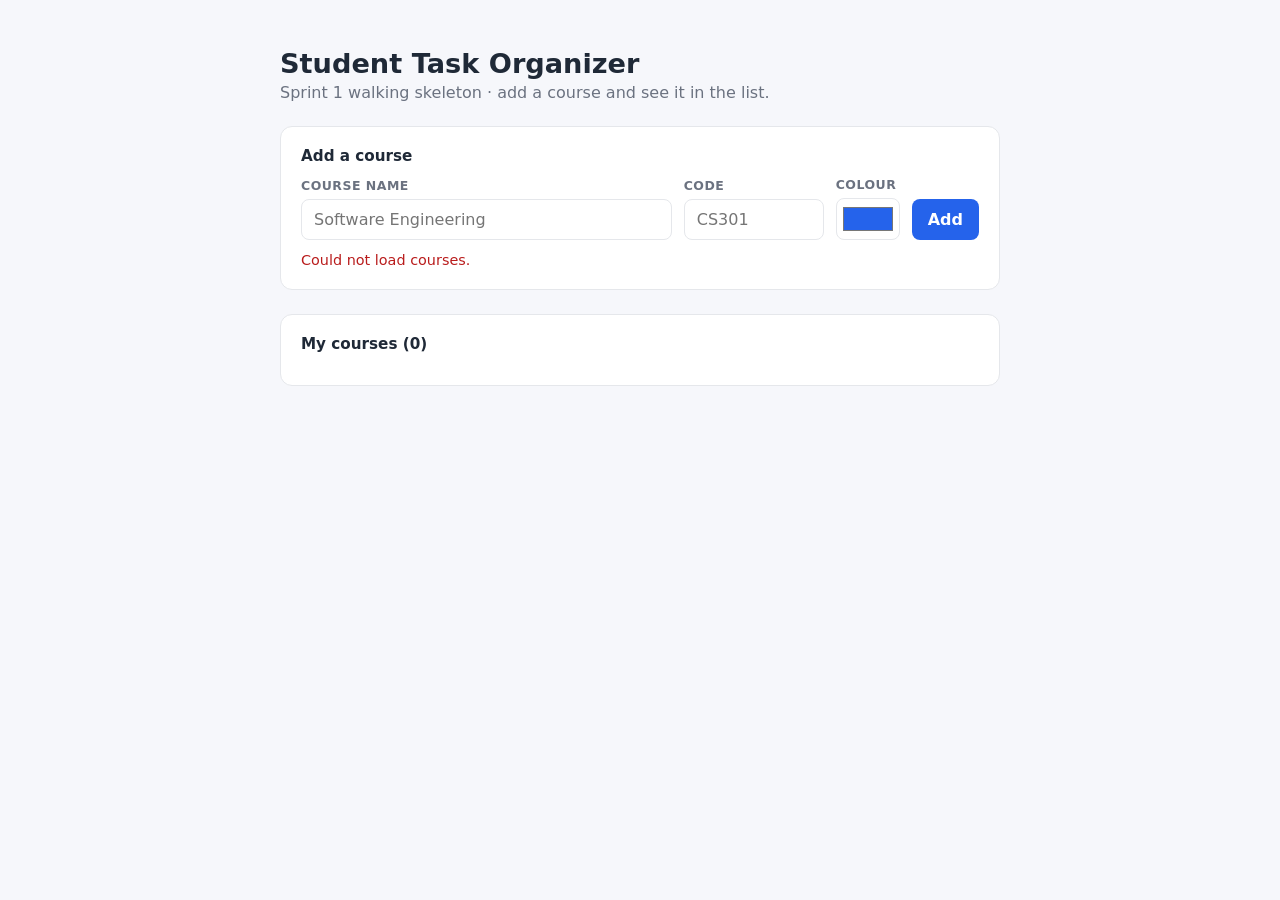
==== static/index.html @ 5beeb6f1 "chore: harden the sprint 1 walking skeleton (#1) - strip course names/codes and reject duplicates (4" ====
<!DOCTYPE html>
<html lang="en">
<head>
  <meta charset="utf-8">
  <meta name="viewport" content="width=device-width, initial-scale=1">
  <title>Student Task Organizer</title>
  <style>
    :root {
      --bg: #f6f7fb;
      --card: #ffffff;
      --ink: #1f2937;
      --muted: #6b7280;
      --line: #e5e7eb;
      --accent: #2563eb;
      --danger: #b91c1c;
    }

    * { box-sizing: border-box; }

    body {
      margin: 0;
      font-family: system-ui, -apple-system, "Segoe UI", sans-serif;
      background: var(--bg);
      color: var(--ink);
    }

    main {
      max-width: 760px;
      margin: 48px auto;
      padding: 0 20px;
    }

    header h1 { margin: 0 0 4px; font-size: 1.7rem; }
    header p { margin: 0 0 24px; color: var(--muted); }

    .card {
      background: var(--card);
      border: 1px solid var(--line);
      border-radius: 12px;
      padding: 20px;
      margin-bottom: 24px;
    }

    form {
      display: grid;
      grid-template-columns: 1fr 140px 64px auto;
      gap: 12px;
      align-items: end;
    }

    label {
      display: block;
      margin-bottom: 6px;
      font-size: 0.78rem;
      font-weight: 600;
      color: var(--muted);
      text-transform: uppercase;
      letter-spacing: 0.04em;
    }

    input[type="text"] {
      width: 100%;
      padding: 10px 12px;
      border: 1px solid var(--line);
      border-radius: 8px;
      font: inherit;
    }

    input[type="color"] {
      width: 100%;
      height: 42px;
      padding: 4px;
      border: 1px solid var(--line);
      border-radius: 8px;
      background: #fff;
      cursor: pointer;
    }

    button {
      padding: 11px 16px;
      border: 0;
      border-radius: 8px;
      background: var(--accent);
      color: #fff;
      font: inherit;
      font-weight: 600;
      cursor: pointer;
    }

    button:hover { background: #1d4ed8; }

    h2 { margin: 0 0 12px; font-size: 0.95rem; }

    ul { margin: 0; padding: 0; list-style: none; }

    li {
      display: flex;
      align-items: center;
      gap: 12px;
      padding: 12px 0;
      border-top: 1px solid var(--line);
    }

    li:first-child { border-top: 0; }

    .dot { width: 14px; height: 14px; border-radius: 50%; flex: none; }
    .name { font-weight: 600; }
    .meta { margin-left: auto; color: var(--muted); font-size: 0.85rem; }
    .empty { margin: 8px 0; color: var(--muted); }
    .error { min-height: 1.2em; margin: 12px 0 0; color: var(--danger); font-size: 0.9rem; }

    @media (max-width: 600px) {
      form { grid-template-columns: 1fr 1fr; }
      form button { grid-column: 1 / -1; }
    }
  </style>
</head>
<body>
  <main>
    <header>
      <h1>Student Task Organizer</h1>
      <p>Sprint 1 walking skeleton &middot; add a course and see it in the list.</p>
    </header>

    <section class="card">
      <h2>Add a course</h2>
      <form id="course-form">
        <div>
          <label for="name">Course name</label>
          <input id="name" name="name" type="text" placeholder="Software Engineering" maxlength="100" required>
        </div>
        <div>
          <label for="code">Code</label>
          <input id="code" name="code" type="text" placeholder="CS301" maxlength="20">
        </div>
        <div>
          <label for="color">Colour</label>
          <input id="color" name="color" type="color" value="#2563eb">
        </div>
        <button type="submit">Add</button>
      </form>
      <p class="error" id="error" role="alert"></p>
    </section>

    <section class="card">
      <h2>My courses (<span id="count">0</span>)</h2>
      <ul id="course-list"></ul>
      <p class="empty" id="empty" hidden>No courses yet. Add your first one above.</p>
    </section>
  </main>

  <script>
    const form = document.querySelector("#course-form");
    const nameInput = document.querySelector("#name");
    const codeInput = document.querySelector("#code");
    const colorInput = document.querySelector("#color");
    const list = document.querySelector("#course-list");
    const empty = document.querySelector("#empty");
    const count = document.querySelector("#count");
    const error = document.querySelector("#error");

    function showError(message) {
      error.textContent = message;
    }

    function render(courses) {
      list.replaceChildren();
      count.textContent = courses.length;
      empty.hidden = courses.length > 0;

      for (const course of courses) {
        const item = document.createElement("li");

        const dot = document.createElement("span");
        dot.className = "dot";
        dot.style.background = course.color || "#cbd5e1";
        item.append(dot);

        const name = document.createElement("span");
        name.className = "name";
        name.textContent = course.name;
        item.append(name);

        const meta = document.createElement("span");
        meta.className = "meta";
        meta.textContent = [course.code, `#${course.id}`].filter(Boolean).join(" \u00b7 ");
        item.append(meta);

        list.append(item);
      }
    }

    async function loadCourses() {
      const response = await fetch("/api/courses");
      if (!response.ok) {
        showError("Could not load courses.");
        return;
      }
      render(await response.json());
    }

    form.addEventListener("submit", async (event) => {
      event.preventDefault();
      showError("");

      const payload = {
        name: nameInput.value,
        code: codeInput.value || null,
        color: colorInput.value,
      };

      const response = await fetch("/api/courses", {
        method: "POST",
        headers: { "Content-Type": "application/json" },
        body: JSON.stringify(payload),
      });

      if (!response.ok) {
        const body = await response.json().catch(() => ({}));
        const detail = body.detail;
        if (Array.isArray(detail)) {
          showError(detail.map((entry) => entry.msg).join(" "));
        } else {
          showError(detail || "Could not add the course.");
        }
        return;
      }

      form.reset();
      nameInput.focus();
      await loadCourses();
    });

    loadCourses();
  </script>
</body>
</html>
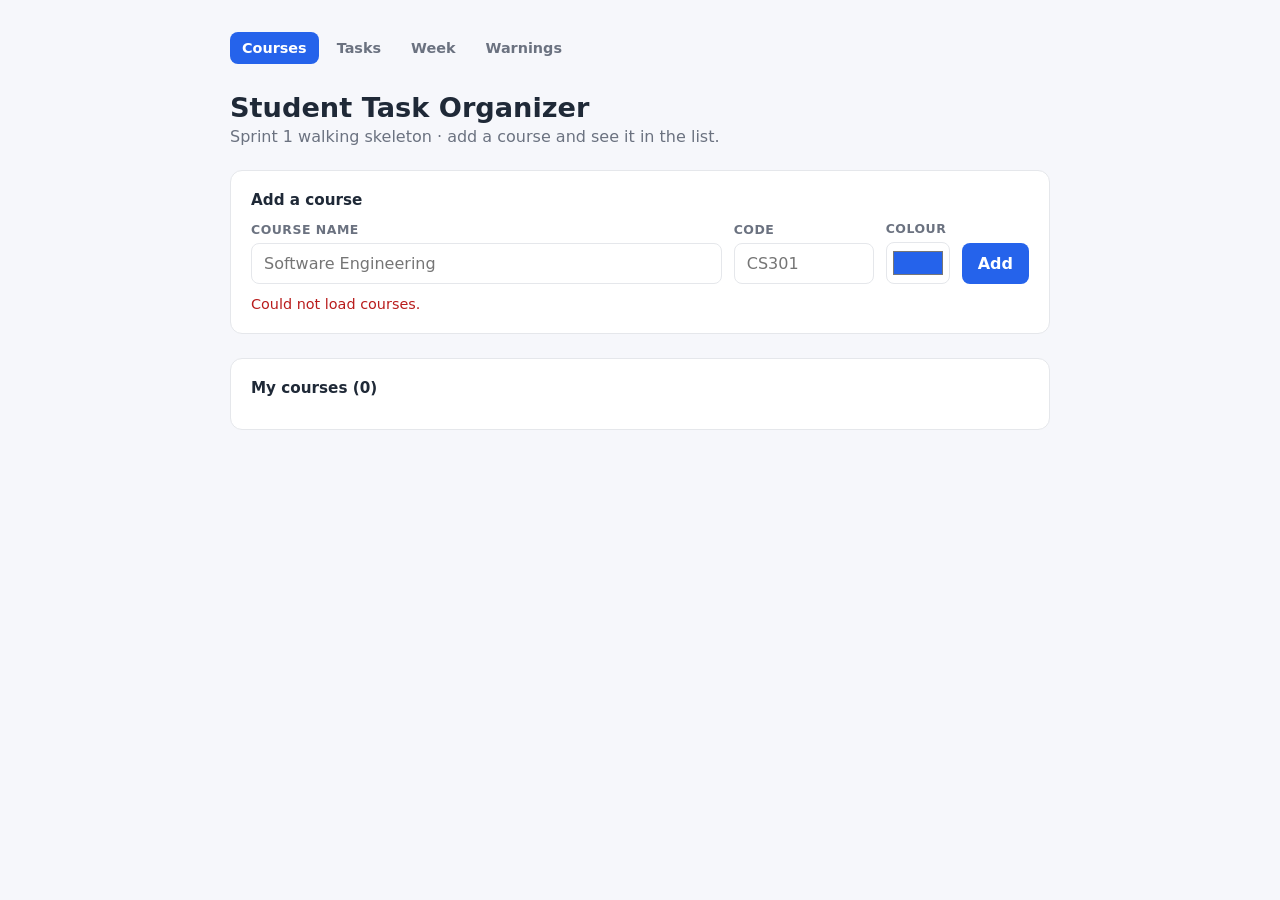
==== commit feaf8b7e: "chore: split the skeleton into one file per story (#7) - move shared models and stores into models.p" ====
--- a/static/index.html
+++ b/static/index.html
@@ -3,120 +3,18 @@
 <head>
   <meta charset="utf-8">
   <meta name="viewport" content="width=device-width, initial-scale=1">
-  <title>Student Task Organizer</title>
-  <style>
-    :root {
-      --bg: #f6f7fb;
-      --card: #ffffff;
-      --ink: #1f2937;
-      --muted: #6b7280;
-      --line: #e5e7eb;
-      --accent: #2563eb;
-      --danger: #b91c1c;
-    }
-
-    * { box-sizing: border-box; }
-
-    body {
-      margin: 0;
-      font-family: system-ui, -apple-system, "Segoe UI", sans-serif;
-      background: var(--bg);
-      color: var(--ink);
-    }
-
-    main {
-      max-width: 760px;
-      margin: 48px auto;
-      padding: 0 20px;
-    }
-
-    header h1 { margin: 0 0 4px; font-size: 1.7rem; }
-    header p { margin: 0 0 24px; color: var(--muted); }
-
-    .card {
-      background: var(--card);
-      border: 1px solid var(--line);
-      border-radius: 12px;
-      padding: 20px;
-      margin-bottom: 24px;
-    }
-
-    form {
-      display: grid;
-      grid-template-columns: 1fr 140px 64px auto;
-      gap: 12px;
-      align-items: end;
-    }
-
-    label {
-      display: block;
-      margin-bottom: 6px;
-      font-size: 0.78rem;
-      font-weight: 600;
-      color: var(--muted);
-      text-transform: uppercase;
-      letter-spacing: 0.04em;
-    }
-
-    input[type="text"] {
-      width: 100%;
-      padding: 10px 12px;
-      border: 1px solid var(--line);
-      border-radius: 8px;
-      font: inherit;
-    }
-
-    input[type="color"] {
-      width: 100%;
-      height: 42px;
-      padding: 4px;
-      border: 1px solid var(--line);
-      border-radius: 8px;
-      background: #fff;
-      cursor: pointer;
-    }
-
-    button {
-      padding: 11px 16px;
-      border: 0;
-      border-radius: 8px;
-      background: var(--accent);
-      color: #fff;
-      font: inherit;
-      font-weight: 600;
-      cursor: pointer;
-    }
-
-    button:hover { background: #1d4ed8; }
-
-    h2 { margin: 0 0 12px; font-size: 0.95rem; }
-
-    ul { margin: 0; padding: 0; list-style: none; }
-
-    li {
-      display: flex;
-      align-items: center;
-      gap: 12px;
-      padding: 12px 0;
-      border-top: 1px solid var(--line);
-    }
-
-    li:first-child { border-top: 0; }
-
-    .dot { width: 14px; height: 14px; border-radius: 50%; flex: none; }
-    .name { font-weight: 600; }
-    .meta { margin-left: auto; color: var(--muted); font-size: 0.85rem; }
-    .empty { margin: 8px 0; color: var(--muted); }
-    .error { min-height: 1.2em; margin: 12px 0 0; color: var(--danger); font-size: 0.9rem; }
-
-    @media (max-width: 600px) {
-      form { grid-template-columns: 1fr 1fr; }
-      form button { grid-column: 1 / -1; }
-    }
-  </style>
+  <title>Courses · Student Task Organizer</title>
+  <link rel="stylesheet" href="/static/style.css">
 </head>
 <body>
   <main>
+    <nav>
+      <a href="/" aria-current="page">Courses</a>
+      <a href="/tasks">Tasks</a>
+      <a href="/week">Week</a>
+      <a href="/warnings">Warnings</a>
+    </nav>
+
     <header>
       <h1>Student Task Organizer</h1>
       <p>Sprint 1 walking skeleton &middot; add a course and see it in the list.</p>
--- a/static/style.css
+++ b/static/style.css
@@ -0,0 +1,140 @@
+:root {
+  --bg: #f6f7fb;
+  --card: #ffffff;
+  --ink: #1f2937;
+  --muted: #6b7280;
+  --line: #e5e7eb;
+  --accent: #2563eb;
+  --danger: #b91c1c;
+}
+
+* { box-sizing: border-box; }
+
+body {
+  margin: 0;
+  font-family: system-ui, -apple-system, "Segoe UI", sans-serif;
+  background: var(--bg);
+  color: var(--ink);
+}
+
+main {
+  max-width: 860px;
+  margin: 0 auto;
+  padding: 32px 20px 48px;
+}
+
+nav {
+  display: flex;
+  flex-wrap: wrap;
+  gap: 6px;
+  margin-bottom: 28px;
+}
+
+nav a {
+  padding: 8px 12px;
+  border-radius: 8px;
+  color: var(--muted);
+  font-size: 0.9rem;
+  font-weight: 600;
+  text-decoration: none;
+}
+
+nav a:hover { background: #eef2ff; color: var(--accent); }
+nav a[aria-current="page"] { background: var(--accent); color: #fff; }
+
+header h1 { margin: 0 0 4px; font-size: 1.7rem; }
+header p { margin: 0 0 24px; color: var(--muted); }
+
+.card {
+  background: var(--card);
+  border: 1px solid var(--line);
+  border-radius: 12px;
+  padding: 20px;
+  margin-bottom: 24px;
+}
+
+form {
+  display: grid;
+  grid-template-columns: 1fr 140px 64px auto;
+  gap: 12px;
+  align-items: end;
+}
+
+label {
+  display: block;
+  margin-bottom: 6px;
+  font-size: 0.78rem;
+  font-weight: 600;
+  color: var(--muted);
+  text-transform: uppercase;
+  letter-spacing: 0.04em;
+}
+
+input[type="text"],
+input[type="date"],
+input[type="number"],
+select {
+  width: 100%;
+  padding: 10px 12px;
+  border: 1px solid var(--line);
+  border-radius: 8px;
+  background: #fff;
+  font: inherit;
+  color: inherit;
+}
+
+input[type="color"] {
+  width: 100%;
+  height: 42px;
+  padding: 4px;
+  border: 1px solid var(--line);
+  border-radius: 8px;
+  background: #fff;
+  cursor: pointer;
+}
+
+button {
+  padding: 11px 16px;
+  border: 0;
+  border-radius: 8px;
+  background: var(--accent);
+  color: #fff;
+  font: inherit;
+  font-weight: 600;
+  cursor: pointer;
+}
+
+button:hover { background: #1d4ed8; }
+
+h2 { margin: 0 0 12px; font-size: 0.95rem; }
+
+ul { margin: 0; padding: 0; list-style: none; }
+
+li {
+  display: flex;
+  align-items: center;
+  gap: 12px;
+  padding: 12px 0;
+  border-top: 1px solid var(--line);
+}
+
+li:first-child { border-top: 0; }
+
+.dot { width: 14px; height: 14px; border-radius: 50%; flex: none; }
+.name { font-weight: 600; }
+.meta { margin-left: auto; color: var(--muted); font-size: 0.85rem; }
+.empty { margin: 8px 0; color: var(--muted); }
+.error { min-height: 1.2em; margin: 12px 0 0; color: var(--danger); font-size: 0.9rem; }
+
+.grid {
+  display: grid;
+  grid-template-columns: repeat(auto-fit, minmax(190px, 1fr));
+  gap: 12px;
+}
+
+.grid .card { margin: 0; }
+
+@media (max-width: 640px) {
+  form { grid-template-columns: 1fr 1fr; }
+  form button { grid-column: 1 / -1; }
+}
